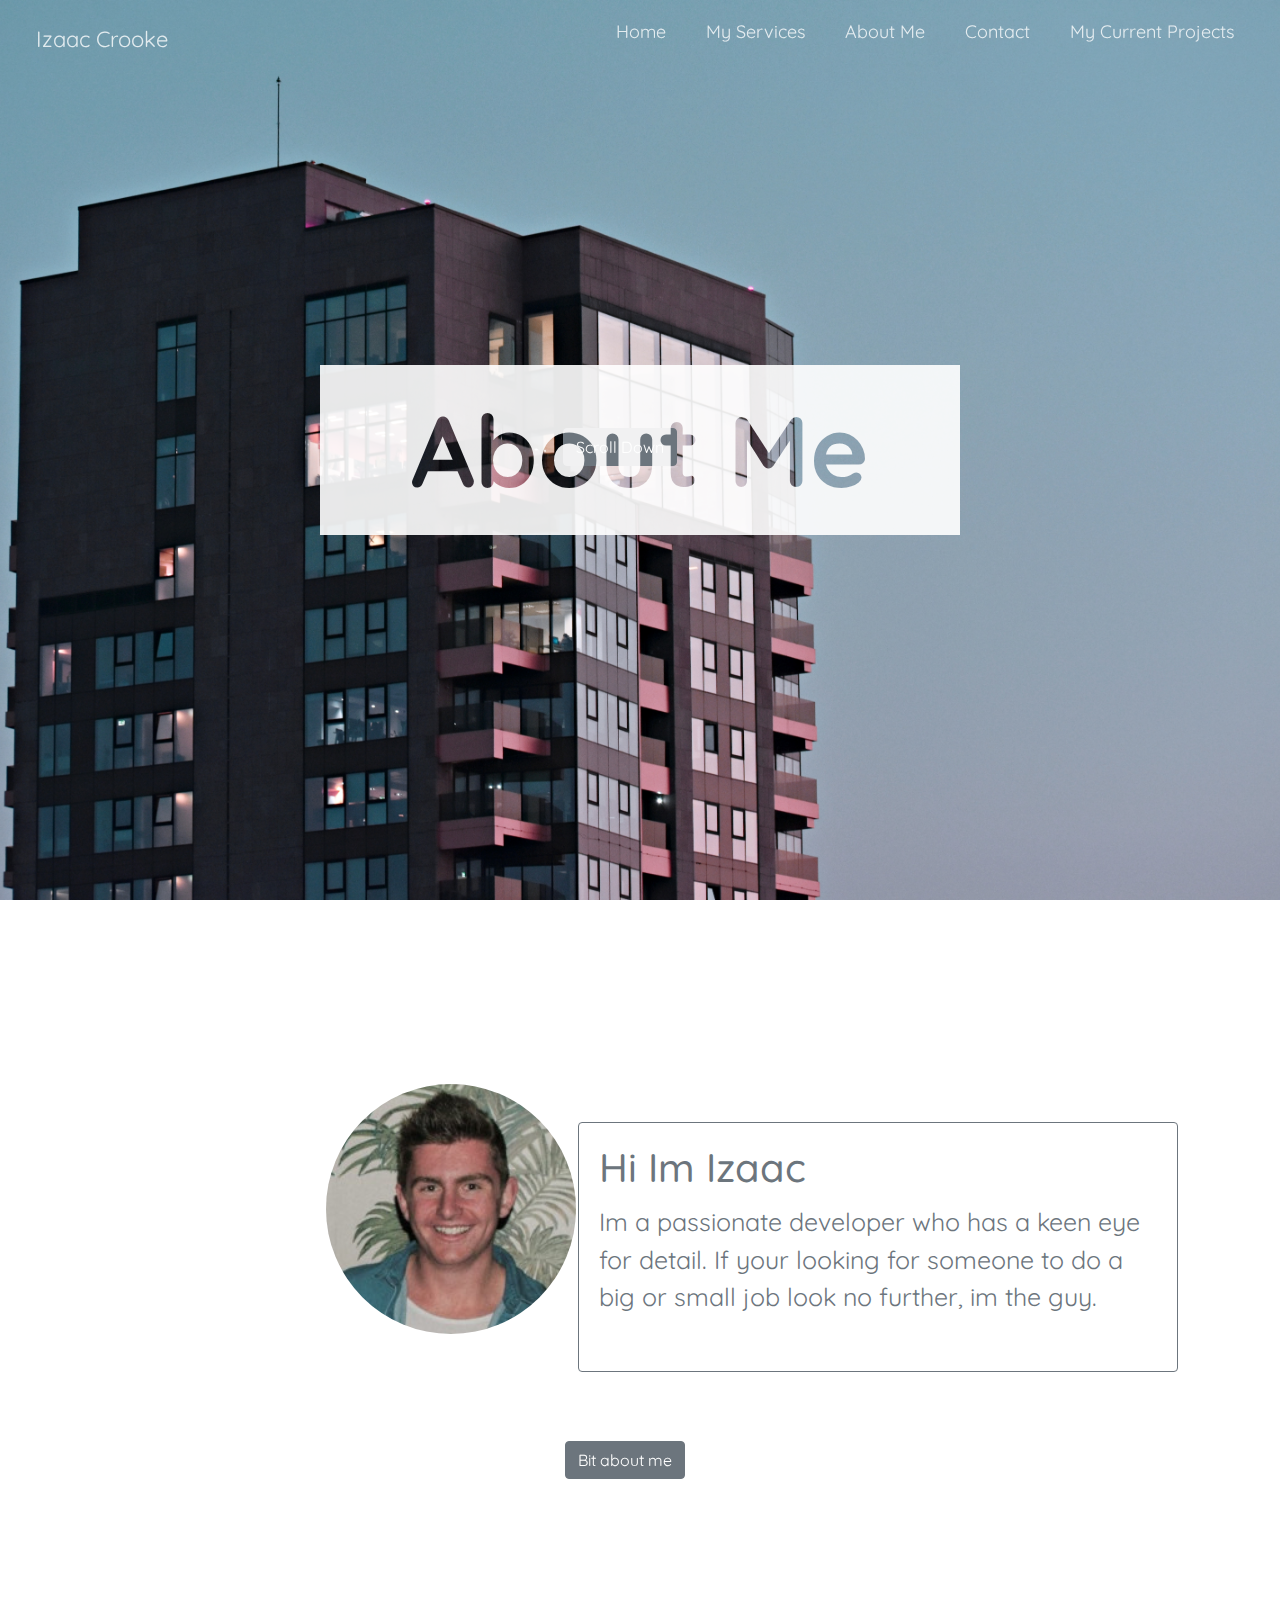
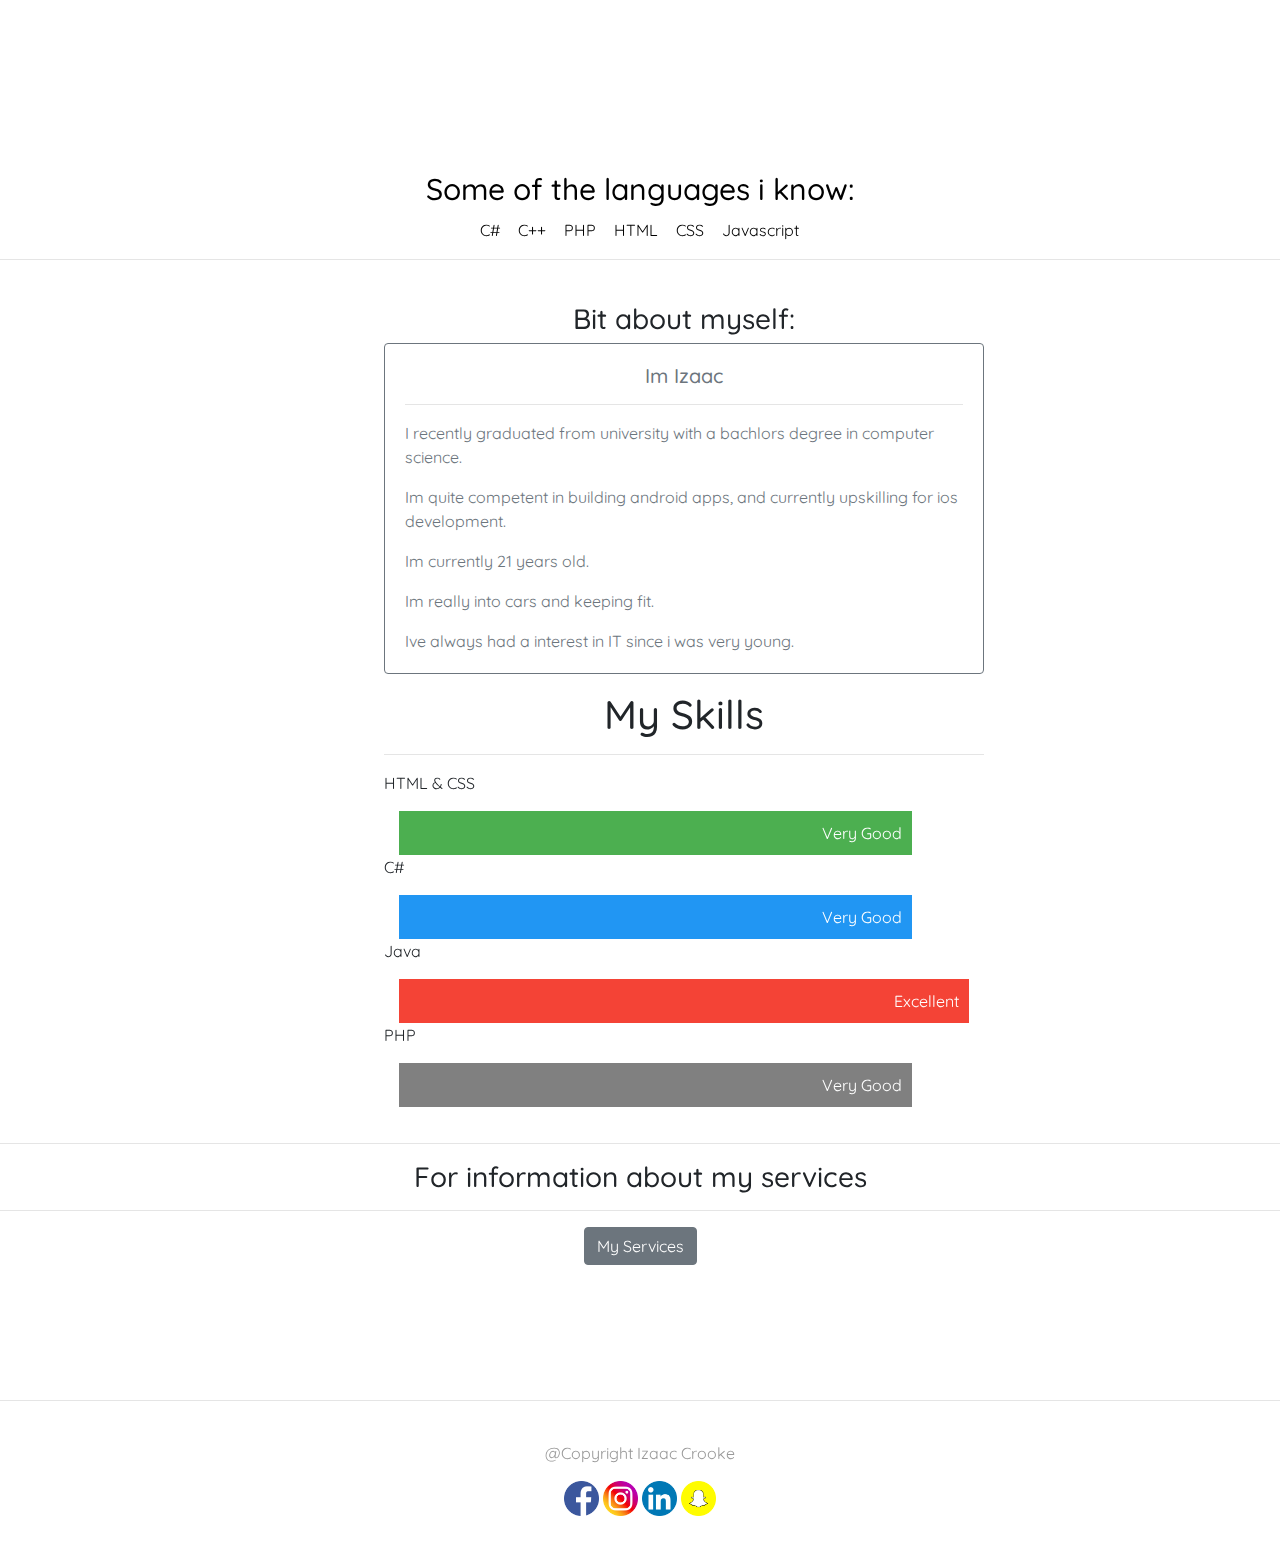
==== about.html @ 36b80053 "Add files via upload" ====
<!DOCTYPE html>
<html lang="en">
<head>
    <meta charset="UTF-8">
    <link rel="stylesheet" href="https://stackpath.bootstrapcdn.com/bootstrap/4.3.1/css/bootstrap.min.css" integrity="sha384-ggOyR0iXCbMQv3Xipma34MD+dH/1fQ784/j6cY/iJTQUOhcWr7x9JvoRxT2MZw1T" crossorigin="anonymous">
    <script src="https://stackpath.bootstrapcdn.com/bootstrap/4.3.1/js/bootstrap.min.js" integrity="sha384-JjSmVgyd0p3pXB1rRibZUAYoIIy6OrQ6VrjIEaFf/nJGzIxFDsf4x0xIM+B07jRM" crossorigin="anonymous"></script>
    <link rel="stylesheet" href="izaacstyle.css">
    <link href="https://fonts.googleapis.com/css?family=Quicksand" rel="stylesheet">
    <script src="main.js"></script>

</head>
<body>

<div id="parallax" >
    <nav class="navbar">
        <span class="navbar-toggle" id="js-navbar-toggle">
            <i class="fas fa-bars"></i>
        </span>
        <a href="index.html" class="logo">Izaac Crooke</a>
        <ul class="main-nav" id="js-menu">
            <li>
                <a href="index.html" class="nav-links">Home</a>
            </li>
            <li>
                <a href="services.html" class="nav-links">My Services</a>
            </li>
            <li>
                <a href="about.html" class="nav-links">About Me</a>
            </li>
            <li>
                <a href="contact.html" class="nav-links">Contact</a>
            </li>
            <li>
                <a href="currentprojects.html" class="nav-links">My Current Projects</a>
            </li>
        </ul>
    </nav>

    <p id="aboutheading">About Me</p>
    <a href="#info" class="btn btn-secondary" id="scrollbutton">Scroll Down</a>

    <div id="info">
            <img src="img/me.png" id="devphoto">

            <div class="card border-secondary mb-3" id="infocard1">
                <div class="card-body text-secondary">
                    <h1 class="card-title">Hi Im Izaac</h1>
                    <p class="card-text">Im a passionate developer who has a keen eye for detail. If your looking for someone to
                    do a big or small job look no further, im the guy. </p>
                </div>
            </div>

        <a href="#langauges" class="btn btn-secondary" id="scrollbutton2">Bit about me</a>
    </div>

    <div id="langauges">
        <div id="container">
        <h1 id="langaugesheading">Some of the languages i know:</h1>
            <div id="circles">
                <span class="label">C#</span>
                <span class="label">C++</span>
                <span class="label">PHP</span>
                <span class="label">HTML</span>
                <span class="label">CSS</span>
                <span class="label">Javascript</span>
          </div>
            <hr>
        </div>

        <div id="controller1">
            <h3 id="aboutmeheading">Bit about myself:</h3>
            <div class="card border-secondary mb-3" id="infocard2">
                <div class="card-body text-secondary">
                    <h5 style="text-align: center;" class="card-title">Im Izaac</h5>
                    <hr>
                    <p class="card-text">I recently graduated from university with a bachlors degree in computer science.</p>
                    <p class="card-text">Im quite competent in building android apps, and currently upskilling for ios development.</p>
                    <p class="card-text">Im currently 21 years old.</p>
                    <p class="card-text">Im really into cars and keeping fit.</p>
                    <p class="card-text">Ive always had a interest in IT since i was very young.</p>

                </div>
            </div>
            <h1 style="text-align: center;">My Skills</h1>
            <hr>
            <p>HTML & CSS</p>
            <div class="container">
                <div class="skills html">Very Good</div>
            </div>

            <p>C#</p>
            <div class="container">
                <div class="skills css">Very Good</div>
            </div>

            <p>Java</p>
            <div class="container">
                <div class="skills js">Excellent</div>
            </div>

            <p>PHP</p>
            <div class="container">
                <div class="skills php">Very Good</div>
            </div>

        </div>

        <div id="container5">
            <hr>
            <h3>For information about my services</h3>
            <hr>
            <a href="services.html" class="btn btn-secondary">My Services</a>
        </div>

    </div>



</div>
    <div id="footer">
        <p>@Copyright Izaac Crooke</p>
        <img src="icons/facebook.png" id="facebookicon" onclick="facebook()">
        <img src="icons/instagram.png" id="instagramicon" onclick="instagram()">
        <img src="icons/linkedin.png" id="linkedinicon" onclick="linkedin()">
        <img src="icons/snapchat.png" id="snapchaticon" onclick="snapchat()">
    </div>
</body>
</html>
---- izaacstyle.css ----
html, body {
    height: auto;
}
html {
    scroll-behavior: smooth;
}
#wrapper{
    background: url('img/building.jpg') no-repeat center center fixed;
    background-size: cover;
    height: 100%;
    overflow: hidden;
}
 #heading1 {
     font-family: 'Quicksand', sans-serif;
     font-size: 100px;
     text-align: center;
     background: rgba(255, 255, 255, 0.9);
     color: black;
     font-weight: bold;
     margin: 0 auto;
     padding: 10px;
     width: 50%;
     position: absolute;
     top: 50%;
     left: 50%;
     transform: translate(-50%, -50%);
     mix-blend-mode: screen
 }
 #whoami {
     margin-left: 46%;
     margin-top: 27%;
 }
@import url('https://maxcdn.bootstrapcdn.com/font-awesome/4.7.0/css/font-awesome.min.css');
#team {
    background: rgba(255, 255, 255, 0.8); !important;
}

.btn-primary:hover,
.btn-primary:focus {
    background-color: #108d6f;
    border-color: #108d6f;
    box-shadow: none;
    outline: none;
}

.btn-primary {
    color: #fff;
    background-color: #808080;
    border-color: #808080;
}

section {
    padding: 60px 0;
    margin-top: 18%;
}

section .section-title {
    text-align: center;
    color: #808080;
    margin-bottom: 50px;
    text-transform: uppercase;
}

#team .card {
    border: none;
    background: #ffffff;
}

.image-flip:hover .backside,
.image-flip.hover .backside {
    -webkit-transform: rotateY(0deg);
    -moz-transform: rotateY(0deg);
    -o-transform: rotateY(0deg);
    -ms-transform: rotateY(0deg);
    transform: rotateY(0deg);
    border-radius: .25rem;
}

.image-flip:hover .frontside,
.image-flip.hover .frontside {
    -webkit-transform: rotateY(180deg);
    -moz-transform: rotateY(180deg);
    -o-transform: rotateY(180deg);
    transform: rotateY(180deg);
}

.mainflip {
    -webkit-transition: 1s;
    -webkit-transform-style: preserve-3d;
    -ms-transition: 1s;
    -moz-transition: 1s;
    -moz-transform: perspective(1000px);
    -moz-transform-style: preserve-3d;
    -ms-transform-style: preserve-3d;
    transition: 1s;
    transform-style: preserve-3d;
    position: relative;
}

.frontside {
    position: relative;
    -webkit-transform: rotateY(0deg);
    -ms-transform: rotateY(0deg);
    z-index: 2;
    margin-bottom: 30px;
}

.backside {
    position: absolute;
    top: 0;
    left: 0;
    background-color: rgba(255, 255, 255, 0.8);
    -webkit-transform: rotateY(-180deg);
    -moz-transform: rotateY(-180deg);
    -o-transform: rotateY(-180deg);
    -ms-transform: rotateY(-180deg);
    transform: rotateY(-180deg);
    -webkit-box-shadow: 5px 7px 9px -4px rgb(158, 158, 158);
    -moz-box-shadow: 5px 7px 9px -4px rgb(158, 158, 158);
    box-shadow: 5px 7px 9px -4px rgb(158, 158, 158);
}

.frontside,
.backside {
    -webkit-backface-visibility: hidden;
    -moz-backface-visibility: hidden;
    -ms-backface-visibility: hidden;
    backface-visibility: hidden;
    -webkit-transition: 1s;
    -webkit-transform-style: preserve-3d;
    -moz-transition: 1s;
    -moz-transform-style: preserve-3d;
    -o-transition: 1s;
    -o-transform-style: preserve-3d;
    -ms-transition: 1s;
    -ms-transform-style: preserve-3d;
    transition: 1s;
    transform-style: preserve-3d;
}

.frontside .card,
.backside .card {
    min-height: 312px;
}

.backside .card a {
    font-size: 18px;
    color: #808080 !important;
}

.frontside .card .card-title,
.backside .card .card-title {
    color: #808080 !important;
}

.frontside .card .card-body img {
    width: 120px;
    height: 120px;
    border-radius: 50%;
}
{
    box-sizing: border-box;
    padding: 0;
    margin: 0;
}

body {
    font-family: 'Quicksand', sans-serif;
}

.navbar {
    font-size: 18px;
    background-color: transparent;
    padding-bottom: 10px;
}

.main-nav {
    list-style-type: none;
    display: none;
}

.nav-links,
.logo {
    text-decoration: none;
    color: rgba(255, 255, 255, 0.8);
}

.main-nav li {
    text-align: center;
    margin: 15px auto;
}

.logo {
    display: inline-block;
    font-size: 22px;
    margin-top: 10px;
    margin-left: 20px;
}

.navbar-toggle {
    position: absolute;
    top: 10px;
    right: 20px;
    cursor: pointer;
    color: rgba(255, 255, 255, 0.8);
    font-size: 24px;
}

.active {
    display: block;
}

@media screen and (min-width: 768px) {
    .navbar {
        display: flex;
        justify-content: space-between;
        padding-bottom: 0;
        height: 70px;
        align-items: center;
    }

    .main-nav {
        display: flex;
        margin-right: 30px;
        flex-direction: row;
        justify-content: flex-end;
    }

    .main-nav li {
        margin: 0;
    }

    .nav-links {
        margin-left: 40px;
    }

    .logo {
        margin-top: 0;
    }

    .navbar-toggle {
        display: none;
    }

    .logo:hover,
    .nav-links:hover {
        color: rgba(255, 255, 255, 1);
    }
}

#footer {
    padding: 2.5rem 0;
    color: #999;
    text-align: center;
    background-color: white;
    border-top: .05rem solid #e5e5e5;
}

 #facebookicon {
     height: 35px;
     width: 35px;
     margin-right: auto;
     margin-left: auto;

 }
#instagramicon {
    height: 35px;
    width: 35px;
    margin-right: auto;
    margin-left: auto;
}
#snapchaticon {
    height: 35px;
    width: 35px;
    margin-right: auto;
    margin-left: auto;
}
#linkedinicon {
    height: 35px;
    width: 35px;
    margin-right: auto;
    margin-left: auto;
}
#infocard1 {
    width: 600px;
    height: 250px;
    margin-top: -16%;
    margin-left: 47%;
    font-size: 25px;
}

#devphoto {
    width: 250px;
    height: 250px;
    margin-top: 8%;
    margin-left: 28%;
    border-radius: 50%;

}
#container {
    top: 4%;
    text-align: center;
    padding-top: 10px;
}



.label {
    background: white;
    display:inline-block;
    border-radius: 12px;
    color: black;
    height: 28px;
    padding: 3px 8px 3px 6px;
    text-align: center;
    font-family: 'Quicksand', sans-serif;
}
#langauges {
    height: 1133px;
    margin-top: 22%;
    background: rgba(255, 255, 255, 0.9);
}
#container5 {
    text-align: center;
    padding-top: 20px;
}

#langaugesheading {
    color: black;
    font-family: 'Quicksand', sans-serif;
    font-size: 30px;

}
#aboutmeheading {
    text-align: center;
}

#cardbackground {
    width: 958px;
    height: 330px;
    margin-top: -250px;
    margin-left: 280px;
    background: rgba(255, 255, 255, 0.2);

}
#info {
    margin-top: 40%;
    margin-left: -45px;
}
#controller1 {
    width: 600px;
    padding-top: 2%;
    margin-left: 30%;
}

#parallax {
    background-image: url("img/building.jpg");
    height: 3000px;
    background-attachment: fixed;
    background-position: center;
    background-repeat: no-repeat;
    background-size: cover;
}

* {box-sizing: border-box}

.container {
    width: 100%;
    background-color: transparent;
}

.skills {
    text-align: right;
    padding: 10px;
    color: white;
}

.html {
    width: 90%;
    background-color: #4CAF50;
}
.css {
    width: 90%;
    background-color: #2196F3;
}
.js {
    width: 100%;
    background-color: #f44336;
}
.php {
    width: 90%;
    background-color: #808080;
}

#aboutheading {
    font-family: 'Quicksand', sans-serif;
    font-size: 100px;
    text-align: center;
    background: rgba(255, 255, 255, 0.9);
    color: black;
    font-weight: bold;
    margin: 0 auto;
    padding: 10px;
    width: 50%;
    position: absolute;
    top: 50%;
    left: 50%;
    transform: translate(-50%, -50%);
    mix-blend-mode: screen;
}
#container2 {
    height: 680px;
    background: transparent;
    font-family: 'Quicksand', sans-serif;
}

#MyServices {
    font-family: 'Quicksand', sans-serif;
    font-size: 100px;
    text-align: center;
    background: rgba(255, 255, 255, 0.9);
    color: black;
    font-weight: bold;
    margin: 0 auto;
    padding: 10px;
    width: 50%;
    position: absolute;
    top: 400%;
    left: 50%;
    transform: translate(-50%, -50%);
    mix-blend-mode: screen;
}
#servicesbutton {
    font-family: 'Quicksand', sans-serif;
    margin-left: 47%;
    margin-top: 25%;
}
#servicesheading {
    font-family: 'Quicksand', sans-serif;
    font-size: 100px;
    text-align: center;
    background: rgba(255, 255, 255, 0.9);
    color: black;
    font-weight: bold;
    margin: 0 auto;
    padding: 10px;
    width: 50%;
    position: absolute;
    top: 50%;
    left: 50%;
    transform: translate(-50%, -50%);
    mix-blend-mode: screen;
}

#serviceswrapper {
    background-image: url('img/building.jpg');
    background-attachment: fixed;
    background-position: center;
    background-repeat: no-repeat;
    background-size: cover;
    height: 1980px;
}
#servicesrundown {
    margin-top: 45%;
    text-align: center;
    border: none;
    width: 105%;
}
#container4 {
    padding-top: 8px;
    background: rgba(255, 255, 255, 0.9);;
    height: 1200px;
    text-align: center;
    margin-top: 25%;
}
#myexperience {
    padding-top: 20px;
    margin-top: 2%;
}


.columns {
    float: left;
    width: 33.3%;
    padding: 8px;
}

.price {
    list-style-type: none;
    margin: 0;
    padding: 0;
    -webkit-transition: 0.3s;
    transition: 0.3s;
}

.price:hover {
    box-shadow: 0 8px 12px 0 rgba(0,0,0,0.6)
}

.price .header {
    background-color: grey;
    color: white;
    font-size: 25px;
}

.price li {

    padding: 20px;
    text-align: center;
}

#listitems {
    background-color: white;
    font-size: 20px;
}

.button {
    background-color: white;
    border: none;
    color: black;
    padding: 10px 25px;
    text-align: center;
    text-decoration: none;
    font-size: 18px;
}
#listfooter {
    background-color: grey;
}

@media only screen and (max-width: 600px) {
    .columns {
        width: 100%;
    }
}
#pricingtable {
    margin-top: 2%;

}
#scrollbutton {
    margin-top: 28%;
    margin-left:    44%;
}
#scrollbutton2 {
    margin-left: 46%;
    margin-top: 4%;
}
#otherenquires{
    margin-top: -15%;
    text-align: center;
}
#contactform {
    background: rgba(255, 255, 255, 0.9);
    height: 700px;
}
#forminputfields {
    width: 600px;
    text-align: center;
    margin-left: 28%;
    padding-top: 20px;
}
#currentproject {
    height: 500px;
    background: rgba(255, 255, 255, 0.9);
    text-align: center;
    padding-top: 200px;
}
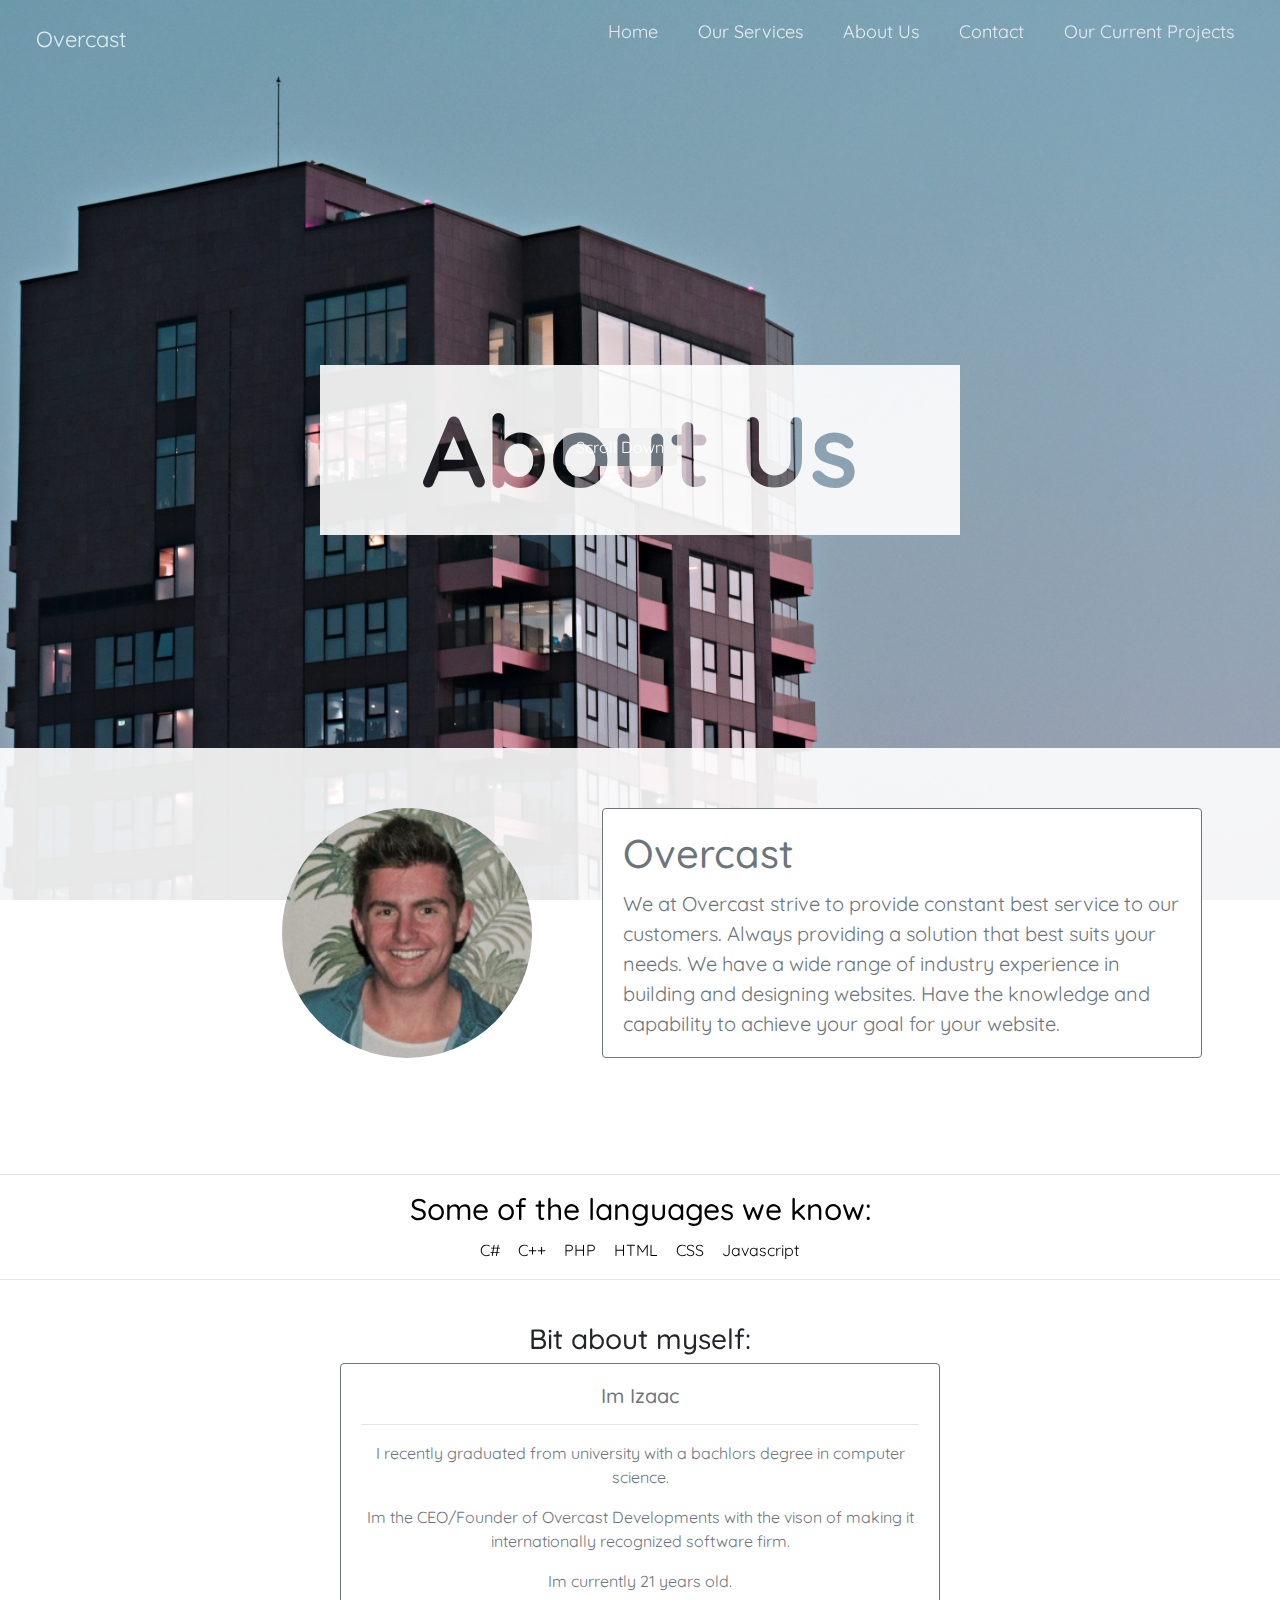
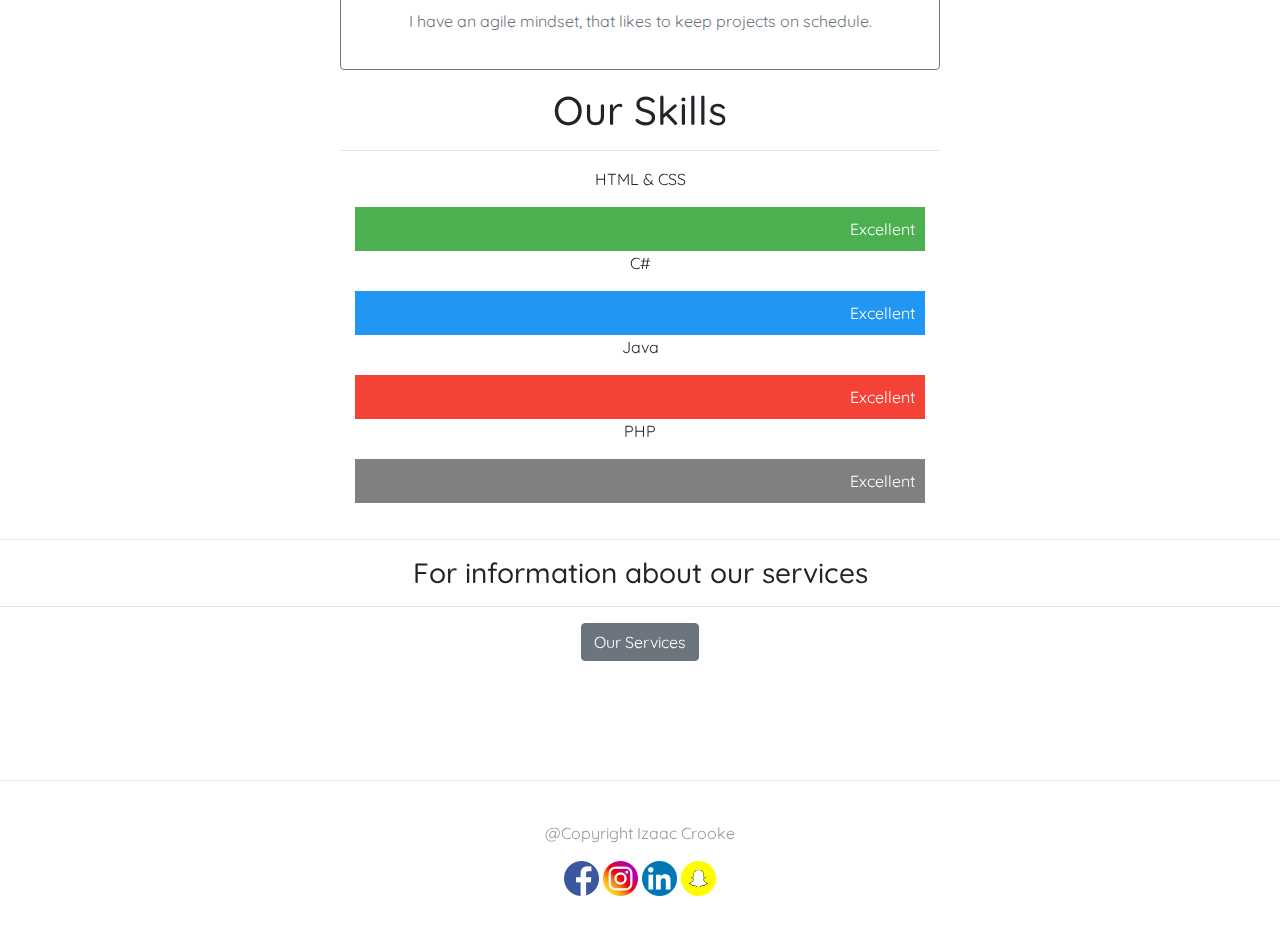
==== commit 1b5ac466: "Add files via upload" ====
--- a/about.html
+++ b/about.html
@@ -2,6 +2,7 @@
 <html lang="en">
 <head>
     <meta charset="UTF-8">
+    <meta name="viewport" content="width=device-width, initial-scale=1.0">
     <link rel="stylesheet" href="https://stackpath.bootstrapcdn.com/bootstrap/4.3.1/css/bootstrap.min.css" integrity="sha384-ggOyR0iXCbMQv3Xipma34MD+dH/1fQ784/j6cY/iJTQUOhcWr7x9JvoRxT2MZw1T" crossorigin="anonymous">
     <script src="https://stackpath.bootstrapcdn.com/bootstrap/4.3.1/js/bootstrap.min.js" integrity="sha384-JjSmVgyd0p3pXB1rRibZUAYoIIy6OrQ6VrjIEaFf/nJGzIxFDsf4x0xIM+B07jRM" crossorigin="anonymous"></script>
     <link rel="stylesheet" href="izaacstyle.css">
@@ -12,85 +13,89 @@
 <body>
 
 <div id="parallax" >
+    <!--navigation bar-->
     <nav class="navbar">
         <span class="navbar-toggle" id="js-navbar-toggle">
             <i class="fas fa-bars"></i>
         </span>
-        <a href="index.html" class="logo">Izaac Crooke</a>
+        <a href="index.html" class="logo">Overcast</a>
         <ul class="main-nav" id="js-menu">
             <li>
                 <a href="index.html" class="nav-links">Home</a>
             </li>
             <li>
-                <a href="services.html" class="nav-links">My Services</a>
+                <a href="services.html" class="nav-links">Our Services</a>
             </li>
             <li>
-                <a href="about.html" class="nav-links">About Me</a>
+                <a href="about.html" class="nav-links">About Us</a>
             </li>
             <li>
                 <a href="contact.html" class="nav-links">Contact</a>
             </li>
             <li>
-                <a href="currentprojects.html" class="nav-links">My Current Projects</a>
+                <a href="currentprojects.html" class="nav-links">Our Current Projects</a>
             </li>
         </ul>
     </nav>
+    <!--About us heading-->
+    <p id="aboutheading">About Us</p>
+    <a href="#info" class="btn btn-secondary" id="scrollbutton">Scroll Down</a>
+    <!--info-->
 
-    <p id="aboutheading">About Me</p>
-    <a href="#info" class="btn btn-secondary" id="scrollbutton">Scroll Down</a>
-
-    <div id="info">
+    <!--info on languages-->
+    <div id="langauges">
+        <div id="info">
             <img src="img/me.png" id="devphoto">
 
             <div class="card border-secondary mb-3" id="infocard1">
                 <div class="card-body text-secondary">
-                    <h1 class="card-title">Hi Im Izaac</h1>
-                    <p class="card-text">Im a passionate developer who has a keen eye for detail. If your looking for someone to
-                    do a big or small job look no further, im the guy. </p>
+                    <h1 class="card-title">Overcast</h1>
+                    <p class="card-text">We at Overcast strive to provide constant best service to our customers.
+                    Always providing a solution that best suits your needs. We have a wide range of industry experience in building
+                    and designing websites. Have the knowledge and capability to achieve your goal for your website. </p>
                 </div>
             </div>
-
-        <a href="#langauges" class="btn btn-secondary" id="scrollbutton2">Bit about me</a>
-    </div>
-
-    <div id="langauges">
+        </div>
         <div id="container">
-        <h1 id="langaugesheading">Some of the languages i know:</h1>
-            <div id="circles">
-                <span class="label">C#</span>
-                <span class="label">C++</span>
-                <span class="label">PHP</span>
-                <span class="label">HTML</span>
-                <span class="label">CSS</span>
-                <span class="label">Javascript</span>
-          </div>
+            <hr>
+            <h1 id="langaugesheading">Some of the languages we know:</h1>
+                <div id="circles">
+                    <span class="label">C#</span>
+                    <span class="label">C++</span>
+                    <span class="label">PHP</span>
+                    <span class="label">HTML</span>
+                    <span class="label">CSS</span>
+                    <span class="label">Javascript</span>
+              </div>
             <hr>
         </div>
 
+        <!--about me-->
+
         <div id="controller1">
             <h3 id="aboutmeheading">Bit about myself:</h3>
-            <div class="card border-secondary mb-3" id="infocard2">
-                <div class="card-body text-secondary">
+            <div class="card border-secondary mb-3">
+                <div class="card-body text-secondary" id="cardbody">
                     <h5 style="text-align: center;" class="card-title">Im Izaac</h5>
                     <hr>
                     <p class="card-text">I recently graduated from university with a bachlors degree in computer science.</p>
-                    <p class="card-text">Im quite competent in building android apps, and currently upskilling for ios development.</p>
+                    <p class="card-text">Im the CEO/Founder of Overcast Developments with the vison of making it internationally recognized software firm.</p>
                     <p class="card-text">Im currently 21 years old.</p>
-                    <p class="card-text">Im really into cars and keeping fit.</p>
-                    <p class="card-text">Ive always had a interest in IT since i was very young.</p>
+                    <p class="card-text">I have an agile mindset, that likes to keep projects on schedule.</p>
+                    <p class="card-text"></p>
 
                 </div>
             </div>
-            <h1 style="text-align: center;">My Skills</h1>
+            <h1 style="text-align: center;">Our Skills</h1>
             <hr>
             <p>HTML & CSS</p>
             <div class="container">
-                <div class="skills html">Very Good</div>
+                <div class="skills html">Excellent</div>
             </div>
 
             <p>C#</p>
             <div class="container">
-                <div class="skills css">Very Good</div>
+                <div class="skills css">Excellent</div>
             </div>
 
             <p>Java</p>
@@ -100,21 +105,21 @@
 
             <p>PHP</p>
             <div class="container">
-                <div class="skills php">Very Good</div>
+                <div class="skills php">Excellent</div>
             </div>
 
         </div>
 
         <div id="container5">
             <hr>
-            <h3>For information about my services</h3>
+            <h3>For information about our services</h3>
             <hr>
-            <a href="services.html" class="btn btn-secondary">My Services</a>
+            <a href="services.html" class="btn btn-secondary">Our Services</a>
         </div>
 
     </div>
 
-
+    <!--footer-->
 
 </div>
     <div id="footer">
--- a/izaacstyle.css
+++ b/izaacstyle.css
@@ -9,6 +9,7 @@
     background-size: cover;
     height: 100%;
     overflow: hidden;
+    width: 100%;
 }
  #heading1 {
      font-family: 'Quicksand', sans-serif;
@@ -24,11 +25,12 @@
      top: 50%;
      left: 50%;
      transform: translate(-50%, -50%);
-     mix-blend-mode: screen
+     mix-blend-mode: screen;
  }
+
  #whoami {
-     margin-left: 46%;
-     margin-top: 27%;
+     margin-left: 45%;
+     margin-top: 30%;
  }
 @import url('https://maxcdn.bootstrapcdn.com/font-awesome/4.7.0/css/font-awesome.min.css');
 #team {
@@ -284,26 +286,27 @@
 #infocard1 {
     width: 600px;
     height: 250px;
-    margin-top: -16%;
     margin-left: 47%;
-    font-size: 25px;
+    position: absolute;
+    font-size: 20px;
 }
 
 #devphoto {
     width: 250px;
     height: 250px;
-    margin-top: 8%;
-    margin-left: 28%;
+    margin-left: 22%;
     border-radius: 50%;
-
+    position: absolute;
+
+}
+#info{
+    margin-top: 20%;
+    padding-top: 60px;
 }
 #container {
-    top: 4%;
-    text-align: center;
-    padding-top: 10px;
-}
-
-
+    text-align: center;
+    padding-top: 350px;
+}
 
 .label {
     background: white;
@@ -316,7 +319,7 @@
     font-family: 'Quicksand', sans-serif;
 }
 #langauges {
-    height: 1133px;
+    height: 1575px;
     margin-top: 22%;
     background: rgba(255, 255, 255, 0.9);
 }
@@ -343,19 +346,18 @@
     background: rgba(255, 255, 255, 0.2);
 
 }
-#info {
-    margin-top: 40%;
-    margin-left: -45px;
-}
+
 #controller1 {
     width: 600px;
     padding-top: 2%;
-    margin-left: 30%;
-}
+    margin: 0 auto;
+    text-align: center;
+}
+
 
 #parallax {
     background-image: url("img/building.jpg");
-    height: 3000px;
+    height: 2380px;
     background-attachment: fixed;
     background-position: center;
     background-repeat: no-repeat;
@@ -376,11 +378,11 @@
 }
 
 .html {
-    width: 90%;
+    width: 100%;
     background-color: #4CAF50;
 }
 .css {
-    width: 90%;
+    width: 100%;
     background-color: #2196F3;
 }
 .js {
@@ -388,7 +390,7 @@
     background-color: #f44336;
 }
 .php {
-    width: 90%;
+    width: 100%;
     background-color: #808080;
 }
 
@@ -538,7 +540,7 @@
 }
 #scrollbutton {
     margin-top: 28%;
-    margin-left:    44%;
+    margin-left: 44%;
 }
 #scrollbutton2 {
     margin-left: 46%;
@@ -550,12 +552,12 @@
 }
 #contactform {
     background: rgba(255, 255, 255, 0.9);
-    height: 700px;
+    height: 650px;
 }
 #forminputfields {
     width: 600px;
     text-align: center;
-    margin-left: 28%;
+    margin: 0 auto;
     padding-top: 20px;
 }
 #currentproject {
@@ -563,4 +565,154 @@
     background: rgba(255, 255, 255, 0.9);
     text-align: center;
     padding-top: 200px;
-}+}
+
+@media screen and (max-width: 700px) {
+    .navbar {
+        display: flex;
+        padding-bottom: 0;
+        height: 50px;
+        align-items: center;
+        font-size: 8px;
+    }
+
+    .main-nav {
+        display: flex;
+        margin-right: 30px;
+        flex-direction: row;
+        justify-content: flex-end;
+    }
+
+    .main-nav li {
+        margin: 0;
+    }
+
+    .nav-links {
+        margin-left: 20px;
+    }
+
+    .logo {
+        margin-top: 10px;
+    }
+
+    .navbar-toggle {
+        display: none;
+    }
+
+    .logo:hover,
+    .nav-links:hover {
+        color: rgba(255, 255, 255, 1);
+    }
+    #heading1{
+        font-family: 'Quicksand', sans-serif;
+        font-size: 40px;
+        text-align: center;
+        background: rgba(255, 255, 255, 0.9);
+        color: black;
+        font-weight: bold;
+        margin: 0 auto;
+        padding: 10px;
+        width: 50%;
+        position: absolute;
+        top: 28%;
+        left: 50%;
+        transform: translate(-50%, -50%);
+        mix-blend-mode: screen;
+    }
+    #whoami{
+        margin-top: 55%;
+        margin-left: 37%;
+    }
+    #aboutheading{
+        font-family: 'Quicksand', sans-serif;
+        font-size: 30px;
+        text-align: center;
+        background: rgba(255, 255, 255, 0.9);
+        color: black;
+        font-weight: bold;
+        margin: 0 auto;
+        padding: 10px;
+        width: 50%;
+        position: absolute;
+        top: 25%;
+        left: 50%;
+        transform: translate(-50%, -50%);
+        mix-blend-mode: screen;
+    }
+    #scrollbutton {
+        visibility: hidden;
+    }
+    #devphoto{
+        width: 100px;
+        height: 100px;
+        margin-left: 10%;
+
+    }
+    #infocard1 {
+        font-size: 10px;
+        width: 250px;
+        height: 180px;
+        margin-left: 36%;
+    }
+    #container {
+        margin-top: -25%;
+        font-size: 14px;
+    }
+    #langaugesheading{
+        font-size: 22px;
+    }
+    #aboutmeheading {
+        font-size: 22px;
+        text-align: center;
+    }
+    #controller1 {
+        width: 300px;
+        height: 200px;
+        font-size: 10px;
+    }
+    #container5{
+        padding-top: 530px;
+    }
+    #parallax {
+        height: 1750px;
+    }
+    #servicesheading {
+        font-family: 'Quicksand', sans-serif;
+        font-size: 30px;
+        text-align: center;
+        background: rgba(255, 255, 255, 0.9);
+        color: black;
+        font-weight: bold;
+        margin: 0 auto;
+        padding: 10px;
+        width: 50%;
+        position: absolute;
+        top: 30%;
+        left: 50%;
+        transform: translate(-50%, -50%);
+        mix-blend-mode: screen;
+    }
+    #container4{
+        height: 2300px;
+
+    }
+    #serviceswrapper{
+        height: 2600px;
+    }
+    #otherenquires {
+        margin-top: -60%;
+    }
+    #contactform {
+        width: 400px;
+        height: 650px;
+        margin: 10% auto;
+    }
+    #forminputfields {
+        width: 350px;
+    }
+    #currentproject {
+        width: 400px;
+        margin: 10% auto;
+
+    }
+}
